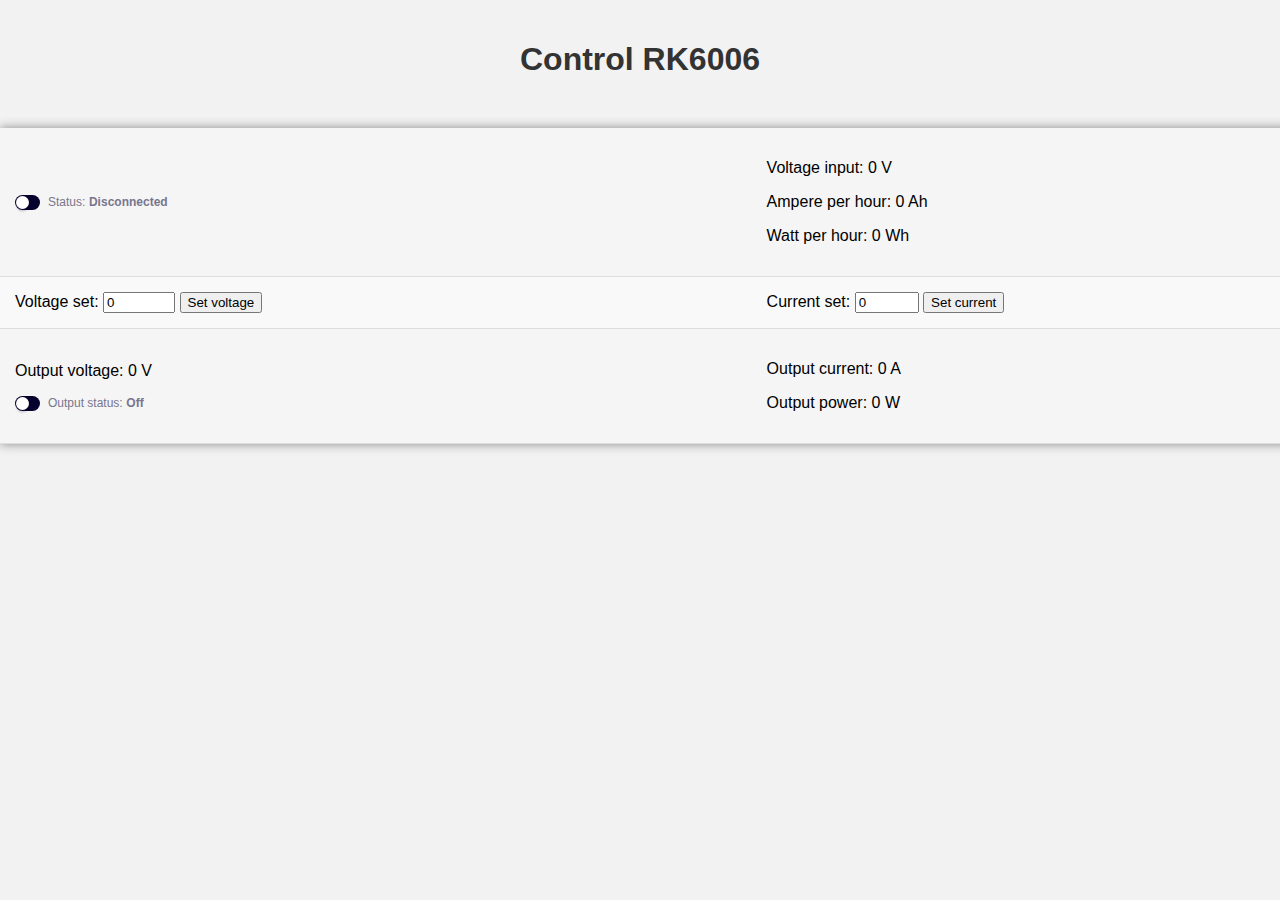
==== data/index.html @ e0931063 "Update index.html" ====
<!DOCTYPE html>
<html>
  
  <head>
    <title>
      Modbus Control
    </title>
    <link rel="stylesheet" href="index.css">
  </head>
  
  <body>
    <h1>
      Control RK6006
    </h1>
    <table style="height: 313px; width: 1910px;">
      <tbody>
        <tr>
          <td style="width: 644.484px;">
            <div class="checkbox-wrapper-35">
              <input value="private" onchange="toggleCheckboxConnect(this)" name="switch"
              id="connect_rk" type="checkbox" class="switch">
              <label for="connect_rk">
                <span class="switch-x-text">
                  Status:
                </span>
                <span class="switch-x-toggletext">
                  <span class="switch-x-unchecked">
                    <span class="switch-x-hiddenlabel">
                      Unchecked:
                    </span>
                    Disconnected
                  </span>
                  <span class="switch-x-checked">
                    <span class="switch-x-hiddenlabel">
                      Checked:
                    </span>
                    Connected
                  </span>
                </span>
              </label>
            </div>
          </td>
          <td style="width: 753.516px;">
            <p>
              <div>
                Voltage input:
                <span id='value_v_input'>
                  0
                </span>
                V
              </div>
            </p>
            <p>
              <div>
                Ampere per hour:
                <span id='value_amp_hour'>
                  0
                </span>
                Ah
              </div>
            </p>
            <p>
              <div>
                Watt per hour:
                <span id='value_watt_hour'>
                  0
                </span>
                Wh
              </div>
            </p>
          </td>
          <td style="width: 226px;">
            <p>
              <div>
                Temperature system:
                <span id='value_temp_sys'>
                  0
                </span>
                C
              </div>
            </p>
            <p>
              <div>
                Temperature probe:
                <span id='value_temp_probe'>
                  0
                </span>
                C
              </div>
            </p>
          </td>
        </tr>
        <tr>
          <td style="width: 644.484px;">
            Voltage set:
            <input type="number" value='0' step='0.5' min='0' max='60' id='value_v_set'
            />
            <input type="button" id='voltage_button' onclick='sendValue(this)' value="Set voltage">
          </td>
          <td style="width: 753.516px;">
            Current set:
            <input type="number" value='0' step='0.1' min='0' max='6' id='value_i_set'
            />
            <input type="button" id='current_button' onclick='sendValue(this)' value="Set current">
          </td>
          <td style="width: 226px;">
            &nbsp;
          </td>
        </tr>
        <tr>
          <td style="width: 644.484px;">
            <p>
              <div>
                Output voltage:
                <span id='value_v_out'>
                  0
                </span>
                V
              </div>
            </p>
            <p>
              <div class="checkbox-wrapper-35">
                <input value="private" onchange="toggleCheckboxConnect(this)" name="switch"
                id='output_status_chk' type="checkbox" class="switch">
                <label for="output_status_chk">
                  <span class="switch-x-text">
                    Output status:
                  </span>
                  <span class="switch-x-toggletext">
                    <span class="switch-x-unchecked">
                      <span class="switch-x-hiddenlabel">
                        Unchecked:
                      </span>
                      Off
                    </span>
                    <span class="switch-x-checked">
                      <span class="switch-x-hiddenlabel">
                        Checked:
                      </span>
                      On
                    </span>
                  </span>
                </label>
              </div>
            </p>
          </td>
          <td style="width: 753.516px;">
            <p>
              <div>
                Output current:
                <span id='value_i_out'>
                  0
                </span>
                A
              </div>
            </p>
            <p>
              <div>
                Output power:
                <span id='value_watt'>
                  0
                </span>
                W
              </div>
            </p>
          </td>
          <td style="width: 226px;">
            &nbsp;
          </td>
        </tr>
      </tbody>
    </table>
    <script type="text/javascript">
      InitWebSocket()
      const v_input = document.getElementById('value_v_input');
      const amp_hour = document.getElementById('value_amp_hour');
      const watt_hour = document.getElementById('value_watt_hour');
      const v_out = document.getElementById('value_v_out');
      const i_out = document.getElementById('value_i_out');
      const watt = document.getElementById('value_watt');
      const temp_sys = document.getElementById('value_temp_sys');
      const temp_probe = document.getElementById('value_temp_probe');
      const output_status = document.getElementById('value_output_status');

      function InitWebSocket() {
        socket = new WebSocket('ws://' + window.location.hostname + ':81/');
        socket.onmessage = onMessage;
      }

      function updateVI(v, i, o) {
        if (document.getElementById("value_v_set").value == 0) {
          document.getElementById("value_v_set").value = v / 100;
          document.getElementById("value_i_set").value = i / 1000;
        }
        if ((o > 0) || (document.getElementById("value_v_set").value != 0)) {
          document.getElementById('output_status_chk').checked = true;
        }

        if (document.getElementById("value_v_set").value != 0) {
          document.getElementById('connect_rk').checked = true;
        }
      }

      function sendValue(element) {
        if (element.id == 'voltage_button') {
          socket.send(JSON.stringify({
            type: 'voltage',
            value: document.getElementById('value_v_set').value * 100
          }));
        }
        if (element.id == 'current_button') {
          socket.send(JSON.stringify({
            type: 'current',
            value: document.getElementById('value_i_set').value * 1000
          }));
        }
      }

      function toggleCheckboxConnect(element) {
        if (element.id == 'connect_rk') {
          if (document.getElementById('connect_rk').checked) {
            socket.send(JSON.stringify({
              type: 'connect_rk',
              value: '1'
            }));
          } else {
            socket.send(JSON.stringify({
              type: 'connect_rk',
              value: '0'
            }));
          }
        }
        if ((element.id == 'output_status_chk') && (document.getElementById('connect_rk').checked)) {
          if (document.getElementById('output_status_chk').checked) {
            socket.send(JSON.stringify({
              type: 'output',
              value: '1'
            }));
          } else {
            socket.send(JSON.stringify({
              type: 'output',
              value: '0'
            }));;
          }
        }
      }

      function onMessage(event) {
        var res = JSON.parse(event.data);
        v_input.innerHTML = res.v_input / 100;
        temp_sys.innerHTML = res.temp_sys;
        temp_probe.innerHTML = res.temp_probe;
        amp_hour.innerHTML = res.amp_hour / 1000;
        watt_hour.innerHTML = res.watt_hour / 1000;
        v_out.innerHTML = res.v_out / 100;
        i_out.innerHTML = res.i_out / 1000;
        watt.innerHTML = res.watt / 100;
        updateVI(res.v_set, res.i_set, res.output_status);
      }
    </script>
  </body>

</html>
---- data/index.css ----
body {
  font-family:Arial,sans-serif;
}
input[type=range] {
  -webkit-appearance:none;
  width:100%;
}
input[type=range]::-webkit-slider-thumb {
  -webkit-appearance:none;
  appearance:none;
  width:15px;
  height:15px;
  border-radius:50%;
  background:#4CAF50;
  cursor:pointer;
}
button {
  background-color:#4CAF50;
  color:white;
  padding:12px 20px;
  margin:8px 0;
  border:none;
  cursor:pointer;
  width:100%;
}
/* Стили для фона */
body {
  font-family:Arial,sans-serif;
  background-color:#f2f2f2;
  /* Светло-серый цвет фона */
  margin:0;
  padding:0;
}
/* Стили для заголовка */
h1 {
  text-align:center;
  padding:20px 0;
  color:#333;
  /* Темно-серый текст */
}
/* Стили для таблицы */
table {
  border-collapse:collapse;
  width:80%;
  margin:30px auto;
  background-color:#fff;
  /* Белый цвет фона для таблицы */
  box-shadow:0px 0px 10px 0px #888888;
  /* Тень для таблицы */
}
th,td {
  padding:15px;
  text-align:left;
  border-bottom:1px solid #ddd;
  /* Светло-серый цвет границы */
}
/* Стили для четных строк */
tr:nth-child(even) {
  background-color:#f9f9f9;
  /* Еще один оттенок светло-серого цвета */
}
/* Стили для нечетных строк */
tr:nth-child(odd) {
  background-color:#f5f5f5;
  /* Еще один оттенок светло-серого цвета */
}
/* Стили для строк при наведении */
tr:hover {
  background-color:#e0e0e0;
  /* Более темный серый цвет при наведении */
}
.checkbox-wrapper-35 .switch {
  display:none;
}
.checkbox-wrapper-35 .switch + label {
  -webkit-box-align:center;
  -webkit-align-items:center;
  -ms-flex-align:center;
  align-items:center;
  color:#78768d;
  cursor:pointer;
  display:-webkit-box;
  display:-webkit-flex;
  display:-ms-flexbox;
  display:flex;
  font-family:'Helvetica Neue',Helvetica,Arial,sans-serif;
  font-size:12px;
  line-height:15px;
  position:relative;
  -webkit-user-select:none;
  -moz-user-select:none;
  -ms-user-select:none;
  user-select:none;
}
.checkbox-wrapper-35 .switch + label::before,.checkbox-wrapper-35 .switch + label::after {
  content:'';
  display:block;
}
.checkbox-wrapper-35 .switch + label::before {
  background-color:#05012c;
  border-radius:500px;
  height:15px;
  margin-right:8px;
  -webkit-transition:background-color 0.125s ease-out;
  transition:background-color 0.125s ease-out;
  width:25px;
}
.checkbox-wrapper-35 .switch + label::after {
  background-color:#fff;
  border-radius:13px;
  box-shadow:0 3px 1px 0 rgba(37,34,71,0.05),0 2px 2px 0 rgba(37,34,71,0.1),0 3px 3px 0 rgba(37,34,71,0.05);
  height:13px;
  left:1px;
  position:absolute;
  top:1px;
  -webkit-transition:-webkit-transform 0.125s ease-out;
  transition:-webkit-transform 0.125s ease-out;
  transition:transform 0.125s ease-out;
  transition:transform 0.125s ease-out,-webkit-transform 0.125s ease-out;
  width:13px;
}
.checkbox-wrapper-35 .switch + label .switch-x-text {
  display:block;
  margin-right:.3em;
}
.checkbox-wrapper-35 .switch + label .switch-x-toggletext {
  display:block;
  font-weight:bold;
  height:15px;
  overflow:hidden;
  position:relative;
  width:100px;
}
.checkbox-wrapper-35 .switch + label .switch-x-unchecked,.checkbox-wrapper-35 .switch + label .switch-x-checked {
  left:0;
  position:absolute;
  top:0;
  -webkit-transition:opacity 0.125s ease-out,-webkit-transform 0.125s ease-out;
  transition:opacity 0.125s ease-out,-webkit-transform 0.125s ease-out;
  transition:transform 0.125s ease-out,opacity 0.125s ease-out;
  transition:transform 0.125s ease-out,opacity 0.125s ease-out,-webkit-transform 0.125s ease-out;
}
.checkbox-wrapper-35 .switch + label .switch-x-unchecked {
  opacity:1;
  -webkit-transform:none;
  transform:none;
}
.checkbox-wrapper-35 .switch + label .switch-x-checked {
  opacity:0;
  -webkit-transform:translate3d(0,100%,0);
  transform:translate3d(0,100%,0);
}
.checkbox-wrapper-35 .switch + label .switch-x-hiddenlabel {
  position:absolute;
  visibility:hidden;
}
.checkbox-wrapper-35 .switch:checked + label::before {
  background-color:#ffb500;
}
.checkbox-wrapper-35 .switch:checked + label::after {
  -webkit-transform:translate3d(10px,0,0);
  transform:translate3d(10px,0,0);
}
.checkbox-wrapper-35 .switch:checked + label .switch-x-unchecked {
  opacity:0;
  -webkit-transform:translate3d(0,-100%,0);
  transform:translate3d(0,-100%,0);
}
.checkbox-wrapper-35 .switch:checked + label .switch-x-checked {
  opacity:1;
  -webkit-transform:none;
  transform:none;
}
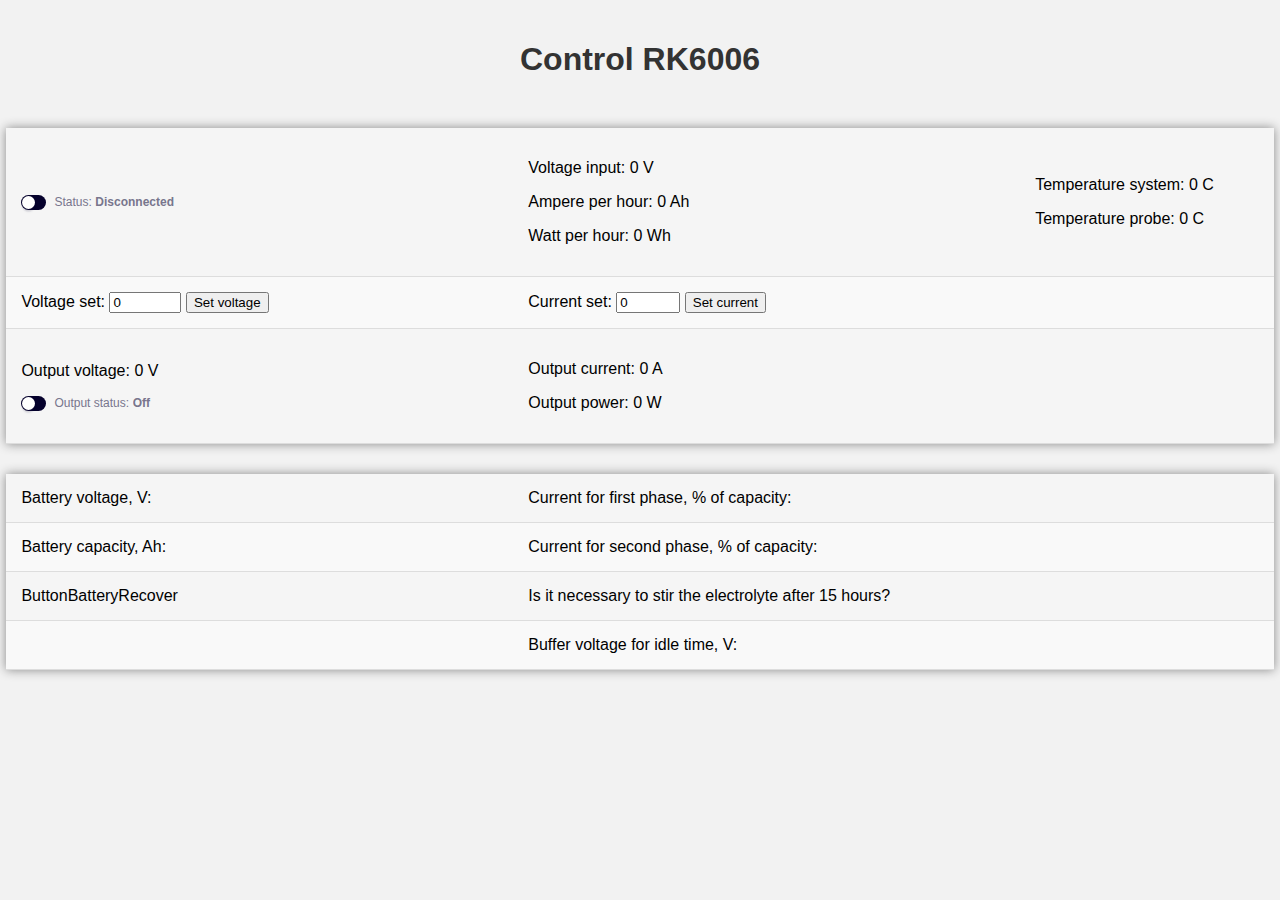
==== commit e96cffc8: "Update index.html" ====
--- a/data/index.html
+++ b/data/index.html
@@ -1,263 +1,285 @@
 <!DOCTYPE html>
 <html>
-  
-  <head>
+
+<head>
     <title>
-      Modbus Control
+        Control RK6006
     </title>
+    <link rel="icon" href="favicon.ico" type="image/x-icon">
     <link rel="stylesheet" href="index.css">
-  </head>
-  
-  <body>
+</head>
+
+<body>
     <h1>
-      Control RK6006
+        Control RK6006
     </h1>
-    <table style="height: 313px; width: 1910px;">
-      <tbody>
-        <tr>
-          <td style="width: 644.484px;">
-            <div class="checkbox-wrapper-35">
-              <input value="private" onchange="toggleCheckboxConnect(this)" name="switch"
-              id="connect_rk" type="checkbox" class="switch">
-              <label for="connect_rk">
-                <span class="switch-x-text">
-                  Status:
-                </span>
-                <span class="switch-x-toggletext">
-                  <span class="switch-x-unchecked">
-                    <span class="switch-x-hiddenlabel">
-                      Unchecked:
-                    </span>
-                    Disconnected
-                  </span>
-                  <span class="switch-x-checked">
-                    <span class="switch-x-hiddenlabel">
-                      Checked:
-                    </span>
-                    Connected
-                  </span>
-                </span>
-              </label>
-            </div>
-          </td>
-          <td style="width: 753.516px;">
-            <p>
-              <div>
-                Voltage input:
-                <span id='value_v_input'>
-                  0
-                </span>
-                V
-              </div>
-            </p>
-            <p>
-              <div>
-                Ampere per hour:
-                <span id='value_amp_hour'>
-                  0
-                </span>
-                Ah
-              </div>
-            </p>
-            <p>
-              <div>
-                Watt per hour:
-                <span id='value_watt_hour'>
-                  0
-                </span>
-                Wh
-              </div>
-            </p>
-          </td>
-          <td style="width: 226px;">
-            <p>
-              <div>
-                Temperature system:
-                <span id='value_temp_sys'>
-                  0
-                </span>
-                C
-              </div>
-            </p>
-            <p>
-              <div>
-                Temperature probe:
-                <span id='value_temp_probe'>
-                  0
-                </span>
-                C
-              </div>
-            </p>
-          </td>
-        </tr>
-        <tr>
-          <td style="width: 644.484px;">
-            Voltage set:
-            <input type="number" value='0' step='0.5' min='0' max='60' id='value_v_set'
-            />
-            <input type="button" id='voltage_button' onclick='sendValue(this)' value="Set voltage">
-          </td>
-          <td style="width: 753.516px;">
-            Current set:
-            <input type="number" value='0' step='0.1' min='0' max='6' id='value_i_set'
-            />
-            <input type="button" id='current_button' onclick='sendValue(this)' value="Set current">
-          </td>
-          <td style="width: 226px;">
-            &nbsp;
-          </td>
-        </tr>
-        <tr>
-          <td style="width: 644.484px;">
-            <p>
-              <div>
-                Output voltage:
-                <span id='value_v_out'>
-                  0
-                </span>
-                V
-              </div>
-            </p>
-            <p>
-              <div class="checkbox-wrapper-35">
-                <input value="private" onchange="toggleCheckboxConnect(this)" name="switch"
-                id='output_status_chk' type="checkbox" class="switch">
-                <label for="output_status_chk">
-                  <span class="switch-x-text">
-                    Output status:
-                  </span>
-                  <span class="switch-x-toggletext">
-                    <span class="switch-x-unchecked">
-                      <span class="switch-x-hiddenlabel">
-                        Unchecked:
-                      </span>
-                      Off
-                    </span>
-                    <span class="switch-x-checked">
-                      <span class="switch-x-hiddenlabel">
-                        Checked:
-                      </span>
-                      On
-                    </span>
-                  </span>
-                </label>
-              </div>
-            </p>
-          </td>
-          <td style="width: 753.516px;">
-            <p>
-              <div>
-                Output current:
-                <span id='value_i_out'>
-                  0
-                </span>
-                A
-              </div>
-            </p>
-            <p>
-              <div>
-                Output power:
-                <span id='value_watt'>
-                  0
-                </span>
-                W
-              </div>
-            </p>
-          </td>
-          <td style="width: 226px;">
-            &nbsp;
-          </td>
-        </tr>
-      </tbody>
+    <table style="height: 313px; width: 99%;">
+        <tbody>
+            <tr>
+                <td style="width: 40%;">
+                    <div class="checkbox-wrapper-35">
+                        <input value="private" onchange="toggleCheckboxConnect(this)" name="switch" id="connect_rk" type="checkbox" class="switch">
+                        <label for="connect_rk">
+                            <span class="switch-x-text">
+                                Status:
+                            </span>
+                            <span class="switch-x-toggletext">
+                                <span class="switch-x-unchecked">
+                                    <span class="switch-x-hiddenlabel">
+                                        Unchecked:
+                                    </span>
+                                    Disconnected
+                                </span>
+                                <span class="switch-x-checked">
+                                    <span class="switch-x-hiddenlabel">
+                                        Checked:
+                                    </span>
+                                    Connected
+                                </span>
+                            </span>
+                        </label>
+                    </div>
+                </td>
+                <td style="width: 40%;">
+                    <p>
+                        <div>
+                            Voltage input:
+                            <span id='value_v_input'>
+                                0
+                            </span>
+                            V
+                        </div>
+                    </p>
+                    <p>
+                        <div>
+                            Ampere per hour:
+                            <span id='value_amp_hour'>
+                                0
+                            </span>
+                            Ah
+                        </div>
+                    </p>
+                    <p>
+                        <div>
+                            Watt per hour:
+                            <span id='value_watt_hour'>
+                                0
+                            </span>
+                            Wh
+                        </div>
+                    </p>
+                </td>
+                <td style="width: 33%;">
+                    <p>
+                        <div>
+                            Temperature system:
+                            <span id='value_temp_sys'>
+                                0
+                            </span>
+                            C
+                        </div>
+                    </p>
+                    <p>
+                        <div>
+                            Temperature probe:
+                            <span id='value_temp_probe'>
+                                0
+                            </span>
+                            C
+                        </div>
+                    </p>
+                </td>
+            </tr>
+            <tr>
+                <td>
+                    Voltage set:
+                    <input type="number" value='0' step='0.5' min='0' max='60' id='value_v_set' />
+                    <input type="button" id='voltage_button' onclick='sendValue(this)' value="Set voltage">
+                </td>
+                <td>
+                    Current set:
+                    <input type="number" value='0' step='0.1' min='0' max='6' id='value_i_set' />
+                    <input type="button" id='current_button' onclick='sendValue(this)' value="Set current">
+                </td>
+                <td>
+                    &nbsp;
+                </td>
+            </tr>
+            <tr>
+                <td>
+                    <p>
+                        <div>
+                            Output voltage:
+                            <span id='value_v_out'>
+                                0
+                            </span>
+                            V
+                        </div>
+                    </p>
+                    <p>
+                        <div class="checkbox-wrapper-35">
+                            <input value="private" disabled="true" onchange="toggleCheckboxConnect(this)" name="switch" id='output_status_chk' type="checkbox" class="switch">
+                            <label for="output_status_chk">
+                                <span class="switch-x-text">
+                                    Output status:
+                                </span>
+                                <span class="switch-x-toggletext">
+                                    <span class="switch-x-unchecked">
+                                        <span class="switch-x-hiddenlabel">
+                                            Unchecked:
+                                        </span>
+                                        Off
+                                    </span>
+                                    <span class="switch-x-checked">
+                                        <span class="switch-x-hiddenlabel">
+                                            Checked:
+                                        </span>
+                                        On
+                                    </span>
+                                </span>
+                            </label>
+                        </div>
+                    </p>
+                </td>
+                <td>
+                    <p>
+                        <div>
+                            Output current:
+                            <span id='value_i_out'>
+                                0
+                            </span>
+                            A
+                        </div>
+                    </p>
+                    <p>
+                        <div>
+                            Output power:
+                            <span id='value_watt'>
+                                0
+                            </span>
+                            W
+                        </div>
+                    </p>
+                </td>
+                <td>
+                    &nbsp;
+                </td>
+            </tr>
+        </tbody>
+    </table>
+    <table style="width: 99%;">
+        <tbody>
+            <tr>
+                <td style="width: 40%;">Battery voltage, V:</td>
+                <td>Current for first phase, % of capacity:</td>
+                <td></td>
+            </tr>
+            <tr style="width: 40%;">
+                <td>Battery capacity, Ah:</td>
+                <td>Current for second phase, % of capacity:</td>
+                <td></td>
+            </tr>
+            <tr>
+                <td>ButtonBatteryRecover</td>
+                <td>Is it necessary to stir the electrolyte after 15 hours?</td>
+                <td></td>
+            </tr>
+            <tr style="width: 33%;">
+                <td></td>
+                <td>Buffer voltage for idle time, V:</td>
+                <td></td>
+            </tr>
+        </tbody>
     </table>
     <script type="text/javascript">
-      InitWebSocket()
-      const v_input = document.getElementById('value_v_input');
-      const amp_hour = document.getElementById('value_amp_hour');
-      const watt_hour = document.getElementById('value_watt_hour');
-      const v_out = document.getElementById('value_v_out');
-      const i_out = document.getElementById('value_i_out');
-      const watt = document.getElementById('value_watt');
-      const temp_sys = document.getElementById('value_temp_sys');
-      const temp_probe = document.getElementById('value_temp_probe');
-      const output_status = document.getElementById('value_output_status');
-
-      function InitWebSocket() {
-        socket = new WebSocket('ws://' + window.location.hostname + ':81/');
-        socket.onmessage = onMessage;
-      }
-
-      function updateVI(v, i, o) {
-        if (document.getElementById("value_v_set").value == 0) {
-          document.getElementById("value_v_set").value = v / 100;
-          document.getElementById("value_i_set").value = i / 1000;
-        }
-        if ((o > 0) || (document.getElementById("value_v_set").value != 0)) {
-          document.getElementById('output_status_chk').checked = true;
-        }
-
-        if (document.getElementById("value_v_set").value != 0) {
-          document.getElementById('connect_rk').checked = true;
-        }
-      }
-
-      function sendValue(element) {
-        if (element.id == 'voltage_button') {
-          socket.send(JSON.stringify({
-            type: 'voltage',
-            value: document.getElementById('value_v_set').value * 100
-          }));
-        }
-        if (element.id == 'current_button') {
-          socket.send(JSON.stringify({
-            type: 'current',
-            value: document.getElementById('value_i_set').value * 1000
-          }));
-        }
-      }
-
-      function toggleCheckboxConnect(element) {
-        if (element.id == 'connect_rk') {
-          if (document.getElementById('connect_rk').checked) {
-            socket.send(JSON.stringify({
-              type: 'connect_rk',
-              value: '1'
-            }));
-          } else {
-            socket.send(JSON.stringify({
-              type: 'connect_rk',
-              value: '0'
-            }));
-          }
-        }
-        if ((element.id == 'output_status_chk') && (document.getElementById('connect_rk').checked)) {
-          if (document.getElementById('output_status_chk').checked) {
-            socket.send(JSON.stringify({
-              type: 'output',
-              value: '1'
-            }));
-          } else {
-            socket.send(JSON.stringify({
-              type: 'output',
-              value: '0'
-            }));;
-          }
-        }
-      }
-
-      function onMessage(event) {
-        var res = JSON.parse(event.data);
-        v_input.innerHTML = res.v_input / 100;
-        temp_sys.innerHTML = res.temp_sys;
-        temp_probe.innerHTML = res.temp_probe;
-        amp_hour.innerHTML = res.amp_hour / 1000;
-        watt_hour.innerHTML = res.watt_hour / 1000;
-        v_out.innerHTML = res.v_out / 100;
-        i_out.innerHTML = res.i_out / 1000;
-        watt.innerHTML = res.watt / 100;
-        updateVI(res.v_set, res.i_set, res.output_status);
-      }
+        InitWebSocket()
+        const v_input = document.getElementById('value_v_input');
+        const amp_hour = document.getElementById('value_amp_hour');
+        const watt_hour = document.getElementById('value_watt_hour');
+        const v_out = document.getElementById('value_v_out');
+        const i_out = document.getElementById('value_i_out');
+        const watt = document.getElementById('value_watt');
+        const temp_sys = document.getElementById('value_temp_sys');
+        const temp_probe = document.getElementById('value_temp_probe');
+        const output_status = document.getElementById('value_output_status');
+
+        function InitWebSocket() {
+            socket = new WebSocket('ws://' + window.location.hostname + ':81/');
+            socket.onmessage = onMessage;
+        }
+
+        function updateVI(v, i, o) {
+            if (document.getElementById("value_v_set").value == 0) {
+                document.getElementById("value_v_set").value = v / 100;
+                document.getElementById("value_i_set").value = i / 1000;
+            }
+            if (o > 0) {
+                document.getElementById('output_status_chk').checked = true;
+                if (document.getElementById("value_v_set").value != 0) {
+                    document.getElementById('connect_rk').checked = true;
+                }
+            }
+        }
+
+        function sendValue(element) {
+            if (element.id == 'voltage_button') {
+                socket.send(JSON.stringify({
+                    type: 'voltage',
+                    value: document.getElementById('value_v_set').value * 100
+                }));
+            }
+            if (element.id == 'current_button') {
+                socket.send(JSON.stringify({
+                    type: 'current',
+                    value: document.getElementById('value_i_set').value * 1000
+                }));
+            }
+        }
+
+        function toggleCheckboxConnect(element) {
+            if (element.id == 'connect_rk') {
+                if (document.getElementById('connect_rk').checked) {
+                    document.getElementById('output_status_chk').disabled = false;
+                    socket.send(JSON.stringify({
+                        type: 'connect_rk',
+                        value: '1'
+                    }));
+                } else {
+                    document.getElementById('output_status_chk').disabled = true;
+                    socket.send(JSON.stringify({
+                        type: 'connect_rk',
+                        value: '0'
+                    }));
+                }
+            }
+            if ((element.id == 'output_status_chk') && (document.getElementById('connect_rk').checked)) {
+                if (document.getElementById('output_status_chk').checked) {
+                    socket.send(JSON.stringify({
+                        type: 'output',
+                        value: '1'
+                    }));
+                } else {
+                    socket.send(JSON.stringify({
+                        type: 'output',
+                        value: '0'
+                    }));;
+                }
+            }
+        }
+
+        function onMessage(event) {
+            var res = JSON.parse(event.data);
+            v_input.innerHTML = res.v_input / 100;
+            temp_sys.innerHTML = res.temp_sys;
+            temp_probe.innerHTML = res.temp_probe;
+            amp_hour.innerHTML = res.amp_hour / 1000;
+            watt_hour.innerHTML = res.watt_hour / 1000;
+            v_out.innerHTML = res.v_out / 100;
+            i_out.innerHTML = res.i_out / 1000;
+            watt.innerHTML = res.watt / 100;
+            updateVI(res.v_set, res.i_set, res.output_status);
+        }
     </script>
-  </body>
+</body>
 
 </html>
--- a/data/index.css
+++ b/data/index.css
@@ -23,51 +23,38 @@
   cursor:pointer;
   width:100%;
 }
-/* Стили для фона */
+
 body {
   font-family:Arial,sans-serif;
   background-color:#f2f2f2;
-  /* Светло-серый цвет фона */
   margin:0;
   padding:0;
 }
-/* Стили для заголовка */
 h1 {
   text-align:center;
   padding:20px 0;
   color:#333;
-  /* Темно-серый текст */
 }
-/* Стили для таблицы */
 table {
   border-collapse:collapse;
   width:80%;
   margin:30px auto;
   background-color:#fff;
-  /* Белый цвет фона для таблицы */
   box-shadow:0px 0px 10px 0px #888888;
-  /* Тень для таблицы */
 }
 th,td {
   padding:15px;
   text-align:left;
   border-bottom:1px solid #ddd;
-  /* Светло-серый цвет границы */
 }
-/* Стили для четных строк */
 tr:nth-child(even) {
   background-color:#f9f9f9;
-  /* Еще один оттенок светло-серого цвета */
 }
-/* Стили для нечетных строк */
 tr:nth-child(odd) {
   background-color:#f5f5f5;
-  /* Еще один оттенок светло-серого цвета */
 }
-/* Стили для строк при наведении */
 tr:hover {
   background-color:#e0e0e0;
-  /* Более темный серый цвет при наведении */
 }
 .checkbox-wrapper-35 .switch {
   display:none;
@@ -170,4 +157,4 @@
   opacity:1;
   -webkit-transform:none;
   transform:none;
-}+}
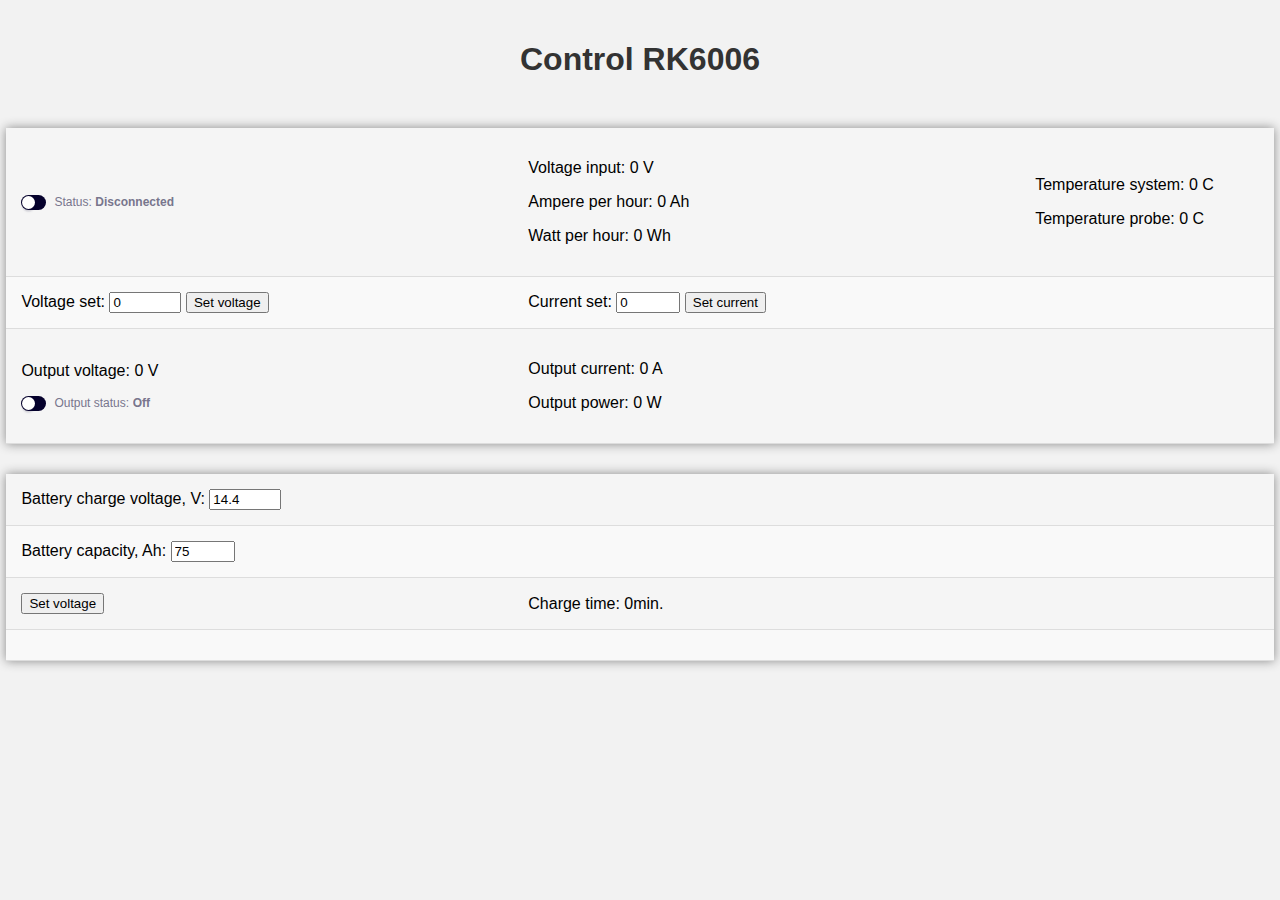
==== commit bd3b9b73: "Update index.html" ====
--- a/data/index.html
+++ b/data/index.html
@@ -170,23 +170,23 @@
     <table style="width: 99%;">
         <tbody>
             <tr>
-                <td style="width: 40%;">Battery voltage, V:</td>
-                <td>Current for first phase, % of capacity:</td>
+                <td style="width: 40%;">Battery charge voltage, V: <input type="number" value='14.4' step='0.1' min='10' max='16' id='batteryVoltageSet' /></td>
+                <td></td>
                 <td></td>
             </tr>
             <tr style="width: 40%;">
-                <td>Battery capacity, Ah:</td>
-                <td>Current for second phase, % of capacity:</td>
-                <td></td>
-            </tr>
-            <tr>
-                <td>ButtonBatteryRecover</td>
-                <td>Is it necessary to stir the electrolyte after 15 hours?</td>
+                <td>Battery capacity, Ah: <input type="number" value='75' step='1' min='10' max='150' id='batteryCapacity' /></td>
+                <td></td>
+                <td></td>
+            </tr>	
+            <tr>
+                <td><input type="button" id='battery_recovery_button' onclick='sendValue(this)' value="Set voltage"></td>
+                <td>Charge time: <span id='charge_time'>0</span>min.</div></td>
                 <td></td>
             </tr>
             <tr style="width: 33%;">
                 <td></td>
-                <td>Buffer voltage for idle time, V:</td>
+                <td></td>
                 <td></td>
             </tr>
         </tbody>
@@ -233,6 +233,23 @@
                     type: 'current',
                     value: document.getElementById('value_i_set').value * 1000
                 }));
+            }
+			if (element.id == 'battery_recovery_button') {
+                socket.send(JSON.stringify({
+                    type: 'batteryVoltageSet',
+                    value: document.getElementById('batteryVoltageSet').value * 1000
+                }
+				));
+				socket.send(JSON.stringify({
+                    type: 'batteryCapacity',
+                    value: document.getElementById('value_i_set').value
+                }
+				));
+				socket.send(JSON.stringify({
+                    type: 'swState_batteryRecovery',
+                    value: '1'
+                }
+				));
             }
         }
 
@@ -277,6 +294,7 @@
             v_out.innerHTML = res.v_out / 100;
             i_out.innerHTML = res.i_out / 1000;
             watt.innerHTML = res.watt / 100;
+			charge_time.innerHTML = res.charge_time / 60000;
             updateVI(res.v_set, res.i_set, res.output_status);
         }
     </script>
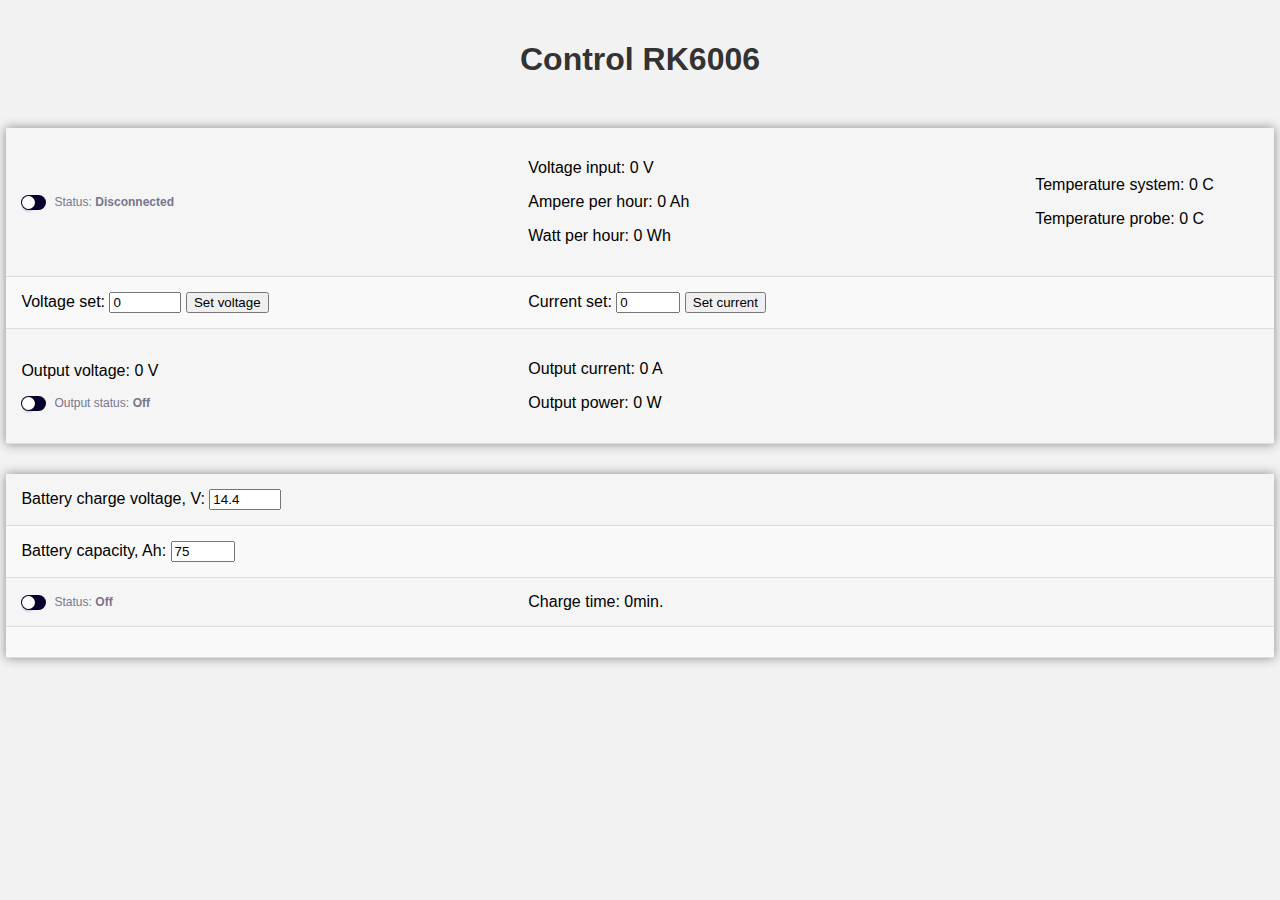
==== commit 94540302: "update" ====
--- a/data/index.html
+++ b/data/index.html
@@ -5,7 +5,6 @@
     <title>
         Control RK6006
     </title>
-    <link rel="icon" href="favicon.ico" type="image/x-icon">
     <link rel="stylesheet" href="index.css">
 </head>
 
@@ -178,9 +177,30 @@
                 <td>Battery capacity, Ah: <input type="number" value='75' step='1' min='10' max='150' id='batteryCapacity' /></td>
                 <td></td>
                 <td></td>
-            </tr>	
-            <tr>
-                <td><input type="button" id='battery_recovery_button' onclick='sendValue(this)' value="Set voltage"></td>
+            </tr> 
+            <tr>
+                <td><div class="checkbox-wrapper-35">
+                        <input value="private" onchange="toggleCheckboxConnect(this)" name="switch" id="battery_recovery" type="checkbox" class="switch">
+                        <label for="battery_recovery">
+                            <span class="switch-x-text">
+                                Status:
+                            </span>
+                            <span class="switch-x-toggletext">
+                                <span class="switch-x-unchecked">
+                                    <span class="switch-x-hiddenlabel">
+                                        Unchecked:
+                                    </span>
+                                    Off
+                                </span>
+                                <span class="switch-x-checked">
+                                    <span class="switch-x-hiddenlabel">
+                                        Checked:
+                                    </span>
+                                    On
+                                </span>
+                            </span>
+                        </label>
+                    </div></td>
                 <td>Charge time: <span id='charge_time'>0</span>min.</div></td>
                 <td></td>
             </tr>
@@ -234,22 +254,22 @@
                     value: document.getElementById('value_i_set').value * 1000
                 }));
             }
-			if (element.id == 'battery_recovery_button') {
+      if (element.id == 'battery_recovery_button') {
                 socket.send(JSON.stringify({
                     type: 'batteryVoltageSet',
-                    value: document.getElementById('batteryVoltageSet').value * 1000
-                }
-				));
-				socket.send(JSON.stringify({
+                    value: document.getElementById('batteryVoltageSet').value * 100
+                }
+        ));
+        socket.send(JSON.stringify({
                     type: 'batteryCapacity',
-                    value: document.getElementById('value_i_set').value
-                }
-				));
-				socket.send(JSON.stringify({
+                    value: document.getElementById('batteryCapacity').value
+                }
+        ));
+        socket.send(JSON.stringify({
                     type: 'swState_batteryRecovery',
                     value: '1'
                 }
-				));
+        ));
             }
         }
 
@@ -281,6 +301,36 @@
                         value: '0'
                     }));;
                 }
+            }
+
+            if ((element.id == 'battery_recovery') && (document.getElementById('connect_rk').checked)) {
+                if (document.getElementById('battery_recovery').checked) {
+                    socket.send(JSON.stringify({
+                    type: 'batteryVoltageSet',
+                    value: document.getElementById('batteryVoltageSet').value * 100
+                }
+        ));
+        socket.send(JSON.stringify({
+                    type: 'batteryCapacity',
+                    value: document.getElementById('batteryCapacity').value
+                }
+        ));
+        socket.send(JSON.stringify({
+                    type: 'swState_batteryRecovery',
+                    value: '1'
+                }
+        ));
+
+
+
+
+} else {
+    socket.send(JSON.stringify({
+                    type: 'swState_batteryRecovery',
+                    value: '0'
+                }
+        ));
+}
             }
         }
 
@@ -294,10 +344,10 @@
             v_out.innerHTML = res.v_out / 100;
             i_out.innerHTML = res.i_out / 1000;
             watt.innerHTML = res.watt / 100;
-			charge_time.innerHTML = res.charge_time / 60000;
+            charge_time.innerHTML = res.charge_time / 60000;
             updateVI(res.v_set, res.i_set, res.output_status);
         }
     </script>
 </body>
 
-</html>
+</html>--- a/data/index.css
+++ b/data/index.css
@@ -1,6 +1,3 @@
-body {
-  font-family:Arial,sans-serif;
-}
 input[type=range] {
   -webkit-appearance:none;
   width:100%;
@@ -30,31 +27,43 @@
   margin:0;
   padding:0;
 }
+
 h1 {
   text-align:center;
   padding:20px 0;
   color:#333;
+
 }
+
 table {
   border-collapse:collapse;
   width:80%;
   margin:30px auto;
   background-color:#fff;
+
   box-shadow:0px 0px 10px 0px #888888;
+
 }
 th,td {
   padding:15px;
   text-align:left;
   border-bottom:1px solid #ddd;
+
 }
+
 tr:nth-child(even) {
   background-color:#f9f9f9;
+
 }
+
 tr:nth-child(odd) {
   background-color:#f5f5f5;
+
 }
+
 tr:hover {
   background-color:#e0e0e0;
+
 }
 .checkbox-wrapper-35 .switch {
   display:none;
@@ -157,4 +166,4 @@
   opacity:1;
   -webkit-transform:none;
   transform:none;
-}
+}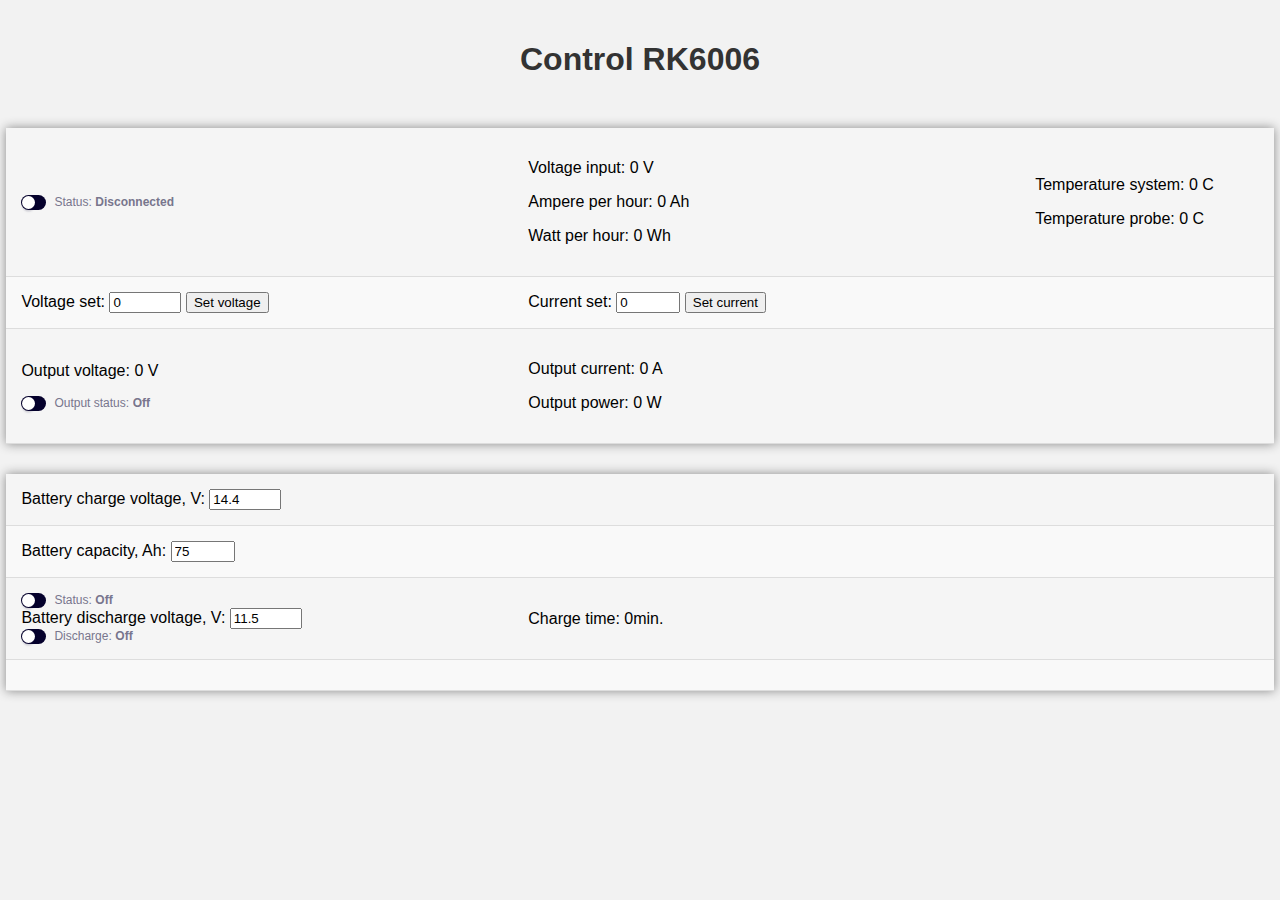
==== commit 4d2d20b8: "update" ====
--- a/data/index.html
+++ b/data/index.html
@@ -200,7 +200,31 @@
                                 </span>
                             </span>
                         </label>
-                    </div></td>
+                    </div>
+                    Battery discharge voltage, V: <input type="number" value='11.5' step='0.1' min='11' max='12.8' id='dischargeVoltageSet' />
+<div class="checkbox-wrapper-35">
+                        <input value="private" onchange="toggleCheckboxConnect(this)" name="switch" id="discharge" type="checkbox" class="switch">
+                        <label for="discharge">
+                            <span class="switch-x-text">
+                                Discharge:
+                            </span>
+                            <span class="switch-x-toggletext">
+                                <span class="switch-x-unchecked">
+                                    <span class="switch-x-hiddenlabel">
+                                        Unchecked:
+                                    </span>
+                                    Off
+                                </span>
+                                <span class="switch-x-checked">
+                                    <span class="switch-x-hiddenlabel">
+                                        Checked:
+                                    </span>
+                                    On
+                                </span>
+                            </span>
+                        </label>
+                    </div>
+                </td>
                 <td>Charge time: <span id='charge_time'>0</span>min.</div></td>
                 <td></td>
             </tr>
@@ -228,6 +252,8 @@
             socket.onmessage = onMessage;
         }
 
+
+
         function updateVI(v, i, o) {
             if (document.getElementById("value_v_set").value == 0) {
                 document.getElementById("value_v_set").value = v / 100;
@@ -240,6 +266,8 @@
                 }
             }
         }
+
+
 
         function sendValue(element) {
             if (element.id == 'voltage_button') {
@@ -260,11 +288,7 @@
                     value: document.getElementById('batteryVoltageSet').value * 100
                 }
         ));
-        socket.send(JSON.stringify({
-                    type: 'batteryCapacity',
-                    value: document.getElementById('batteryCapacity').value
-                }
-        ));
+
         socket.send(JSON.stringify({
                     type: 'swState_batteryRecovery',
                     value: '1'
@@ -298,6 +322,24 @@
                 } else {
                     socket.send(JSON.stringify({
                         type: 'output',
+                        value: '0'
+                    }));;
+                }
+            }
+
+                if (element.id == 'discharge') {
+                if (document.getElementById('discharge').checked) {
+                    socket.send(JSON.stringify({
+                        type: 'swState_discharge',
+                        value: '1'
+                    }));
+        socket.send(JSON.stringify({
+                    type: 'dischargeVoltageSet',
+                    value: document.getElementById('dischargeVoltageSet').value * 100
+                }
+        ));    } else {
+                    socket.send(JSON.stringify({
+                        type: 'swState_discharge',
                         value: '0'
                     }));;
                 }
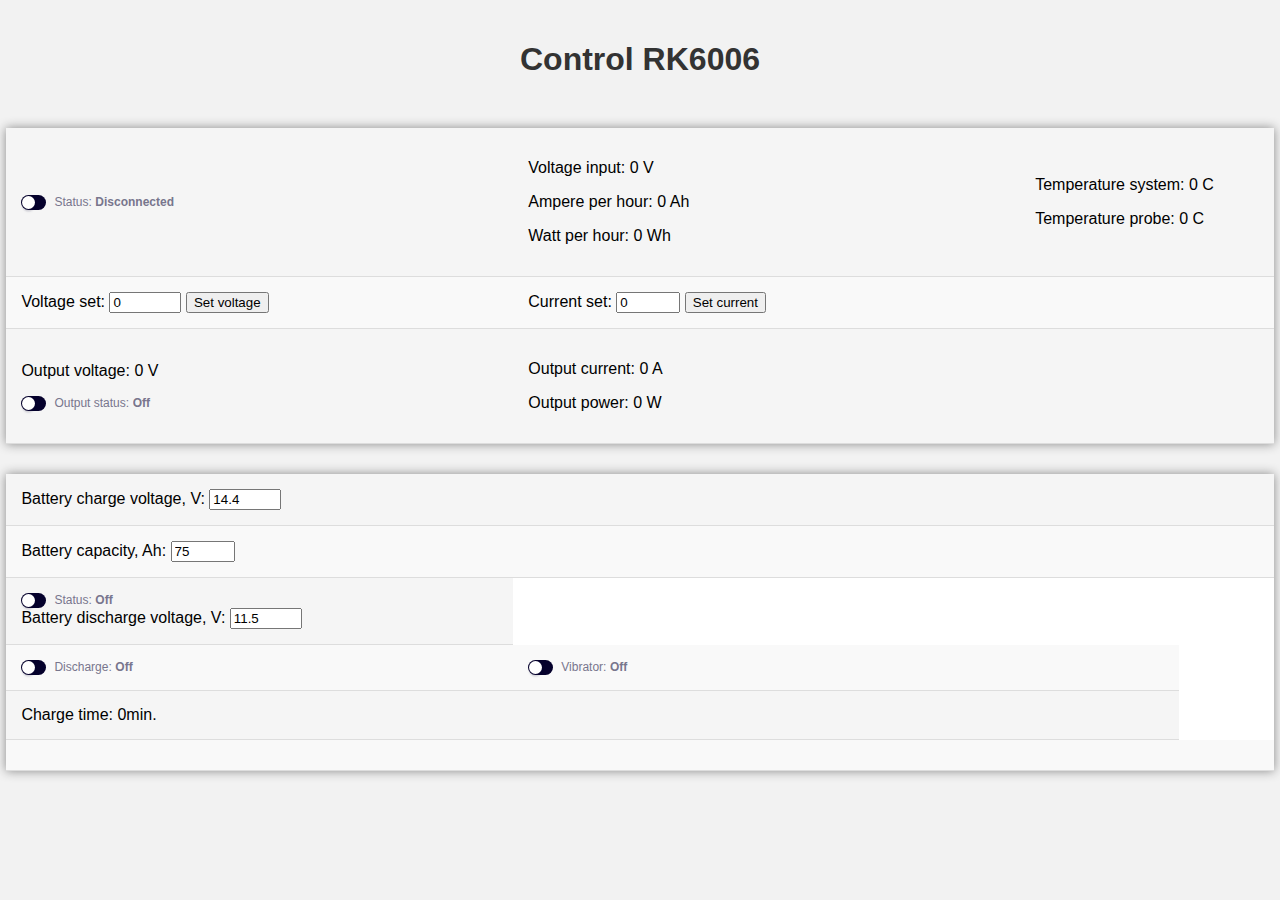
==== commit bbcf5920: "update" ====
--- a/data/index.html
+++ b/data/index.html
@@ -117,7 +117,7 @@
                     </p>
                     <p>
                         <div class="checkbox-wrapper-35">
-                            <input value="private" disabled="true" onchange="toggleCheckboxConnect(this)" name="switch" id='output_status_chk' type="checkbox" class="switch">
+                            <input value="private" onchange="toggleCheckboxConnect(this)" name="switch" id='output_status_chk' type="checkbox" class="switch">
                             <label for="output_status_chk">
                                 <span class="switch-x-text">
                                     Output status:
@@ -201,8 +201,8 @@
                             </span>
                         </label>
                     </div>
-                    Battery discharge voltage, V: <input type="number" value='11.5' step='0.1' min='11' max='12.8' id='dischargeVoltageSet' />
-<div class="checkbox-wrapper-35">
+                    Battery discharge voltage, V: <input type="number" value='11.5' step='0.1' min='11' max='12.8' id='dischargeVoltageSet' /></td></tr>
+    <td><div class="checkbox-wrapper-35">
                         <input value="private" onchange="toggleCheckboxConnect(this)" name="switch" id="discharge" type="checkbox" class="switch">
                         <label for="discharge">
                             <span class="switch-x-text">
@@ -225,9 +225,32 @@
                         </label>
                     </div>
                 </td>
+                <td>
+                <div class="checkbox-wrapper-35">
+                        <input value="private" onchange="toggleCheckboxConnect(this)" name="switch" id="vibrator" type="checkbox" class="switch">
+                        <label for="vibrator">
+                            <span class="switch-x-text">
+                                Vibrator:
+                            </span>
+                            <span class="switch-x-toggletext">
+                                <span class="switch-x-unchecked">
+                                    <span class="switch-x-hiddenlabel">
+                                        Unchecked:
+                                    </span>
+                                    Off
+                                </span>
+                                <span class="switch-x-checked">
+                                    <span class="switch-x-hiddenlabel">
+                                        Checked:
+                                    </span>
+                                    On
+                                </span>
+                            </span>
+                        </label>
+                    </div></td></tr>
                 <td>Charge time: <span id='charge_time'>0</span>min.</div></td>
                 <td></td>
-            </tr>
+            
             <tr style="width: 33%;">
                 <td></td>
                 <td></td>
@@ -300,13 +323,11 @@
         function toggleCheckboxConnect(element) {
             if (element.id == 'connect_rk') {
                 if (document.getElementById('connect_rk').checked) {
-                    document.getElementById('output_status_chk').disabled = false;
                     socket.send(JSON.stringify({
                         type: 'connect_rk',
                         value: '1'
                     }));
                 } else {
-                    document.getElementById('output_status_chk').disabled = true;
                     socket.send(JSON.stringify({
                         type: 'connect_rk',
                         value: '0'
@@ -362,8 +383,7 @@
                     value: '1'
                 }
         ));
-
-
+ 
 
 
 } else {
@@ -373,6 +393,19 @@
                 }
         ));
 }
+            }
+            if (element.id == 'vibrator') {
+                if (document.getElementById('vibrator').checked) {
+                    socket.send(JSON.stringify({
+                        type: 'swSwate_vibrator',
+                        value: '1'
+                    }));
+                } else {
+                    socket.send(JSON.stringify({
+                        type: 'swSwate_vibrator',
+                        value: '0'
+                    }));
+                }
             }
         }
 
